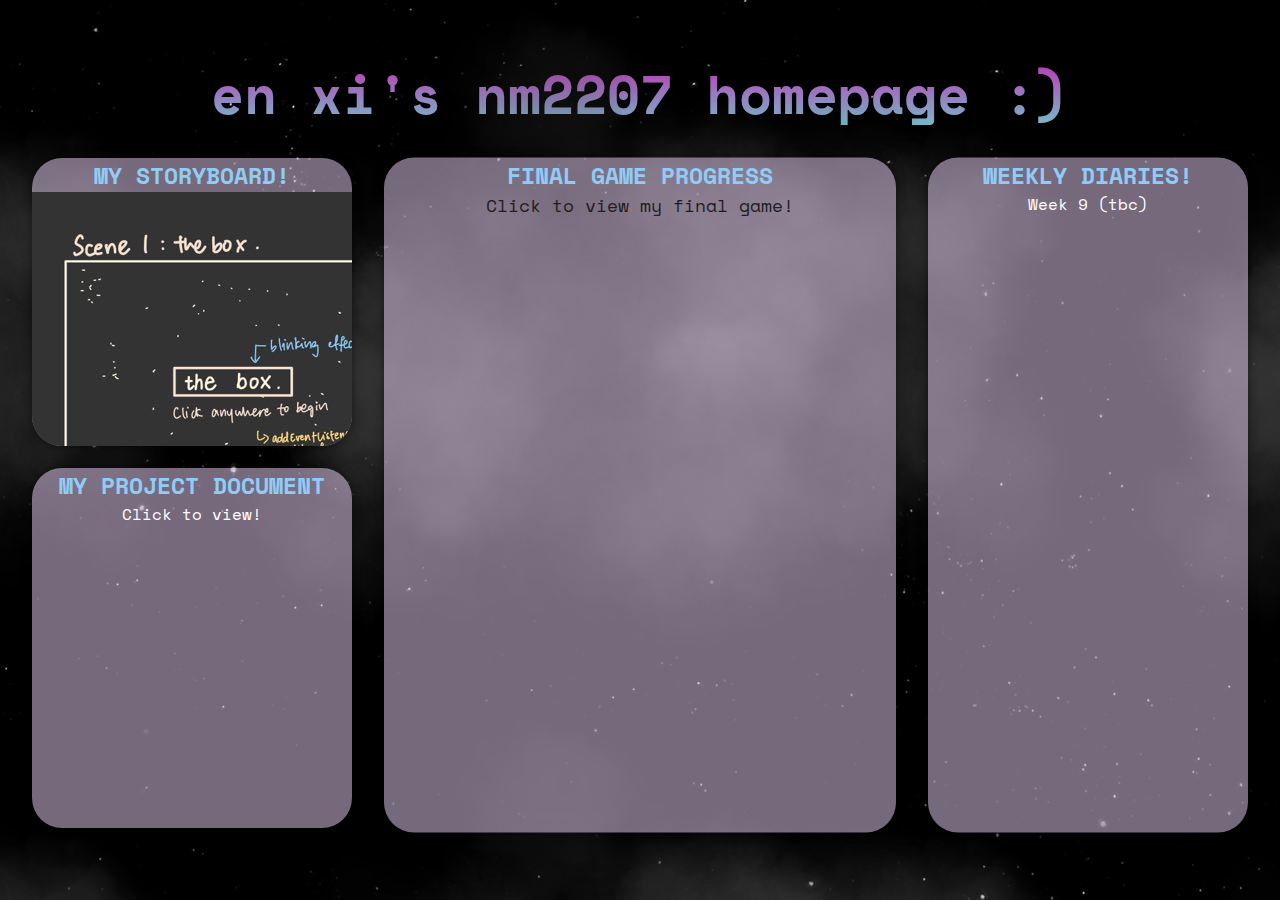
==== index.html @ d6680e60 "Update index.html" ====
<html>
    <head>
        <meta charset="UTF-8">
        <title> coolest homepage </title>
        <link href="https://fonts.googleapis.com/css2?family=Space+Mono:wght@700&family=Trispace:wght@500&display=swap" rel="stylesheet">
        <link rel="stylesheet" href="css/appstylee.css">
    </head>
    <body>
        <div class="stars"></div>
        <div class="twinkling"></div>
        <div class="clouds"></div>
        <div class="title">
            <h1> en xi's nm2207 homepage :) </h1>
            <div class="leftcontainer">
                <h3> MY STORYBOARD! </h3>
                <img src="storyboard1.jpg" alt="storyboard1">
                <img src="storyboard2.jpg" alt="storyboard2">

            </div>
            
            <div class="bleftcontainer">
                <h3> MY PROJECT DOCUMENT </h3>
                <a href="https://docs.google.com/document/d/14MwKvw38vlgOwlVXLjzJBEixIKedfAKWlmblG9oHnnE/edit?usp=sharing"> Click to view!</a>
                                
            </div>
            <div class="rightcontainer">
                <h3> WEEKLY DIARIES! </h3>
                <a href=""> Week 9 (tbc) </a> 
            
            </div>
           <div class="container">
             <h3> FINAL GAME PROGRESS </h3>
             <a href="game/index.html"> Click to view my final game! </a>
            </div>
    </body>
</html>
---- css/appstylee.css ----
*{
    margin:0;
    padding:0;
}

.title h1{
    font-size: 6vh;
    font-family: 'Space Mono',sans-serif;
    margin-left: auto;
    margin-right: auto;
    margin-top: 6vh;
    text-align: center;

    color:white;
    background: -webkit-linear-gradient(#fa2fe2,#89fffd);
    -webkit-background-clip: text;
    -webkit-text-fill-color: transparent;
    text-shadow: 0px 0px 0px rgba(0,0,0,0.2);

    display: black;
    position: relative;
    z-index: 1;
}

@keyframes move-clouds-back {
    from {background-position: 0 0;}
    to {background-position: 10000px 0}
}
@keyframes move-twinkle-back {
    from {background-position: 0 0;}
    to {background-position: 10000px 5000px}
}
.stars, .twinkling, .clouds{
    position: absolute;
    top:0;
    left:0;
    right:0;
    bottom:0;
    width: 100%;
    display:block
}
.stars{
    background: #000 url(stars.png) repeat top center;
    z-index:0;
}
.twinkling{
    background:transparent url(twinkling.png) repeat top center;
    z-index:1;
    animation: move-twinkle-back 200s linear infinite;
}
.clouds{
    background:transparent url(clouds.png) repeat top center;
    z-index:2;
    opacity: 1;
    animation: move-clouds-back 200s linear infinite;
}

/*Container styles */
.container {
    position: absolute;
    top: 55%;
    left: 50%;
    transform: translate(-50%, -50%);
    background-color: rgba(237, 210, 247, 0.5);
    border-radius: 30px;
    box-shadow: 0 0 10px rgba(0, 0, 0, 0.5);
    z-index: 3;
    height: 75%;
    width: 40%;
    text-align: center;
    overflow: auto;
}
.container {
    display: block;
    margin-bottom: 10px;
    color: #8fcdf6;
    text-decoration: none;
    font-family: 'Space Mono', sans-serif;
    font-size: 20px;
    text-align: center;
    overflow: auto;
}
.container a {
    display: block;
    margin-bottom: 10px;
    color: #1f1d1d;
    text-decoration: none;
    font-family: 'Space Mono', sans-serif;
    font-size: 18px;
    text-align: match-parent;
    overflow: auto;
}

.leftcontainer {
    position: absolute;
    top: 33.5%;
    left: 10%;
    transform: translate(-30%, -50%);
    background-color: rgba(237, 210, 247, 0.5);
    border-radius: 30px;
    box-shadow: 0 0 10px rgba(0, 0, 0, 0.5);
    z-index: 4;
    height: 32%;
    width: 25%;
    text-align: center;
    overflow: auto;
}
.leftcontainer {
    display: block;
    margin-bottom: 10px;
    color: #8fcdf6;
    text-decoration: none;
    font-family: 'Space Mono', sans-serif;
    font-size: 20px;
    text-align: center;
    overflow: auto;
}
.leftcontainer a {
    display: block;
    margin-bottom: 10px;
    color: #fff;
    text-decoration: none;
    font-family: 'Space Mono', sans-serif;
    font-size: 16px;
    text-align: match-parent;
    overflow: auto;
}
.bleftcontainer {
    position: absolute;
    top: 72%;
    left: 10%;
    transform: translate(-30%, -50%);
    background-color: rgba(237, 210, 247, 0.5);
    border-radius: 30px;
    box-shadow: 0 0 10px rgba(0, 0, 0, 0.5);
    z-index: 4;
    height: 40%;
    width: 25%;
    text-align: center;
    overflow: auto;
}
.bleftcontainer {
    display: block;
    margin-bottom: 10px;
    color: #8fcdf6;
    text-decoration: none;
    font-family: 'Space Mono', sans-serif;
    font-size: 20px;
    text-align: center;
    overflow: auto;
}
.bleftcontainer a {
    display: block;
    margin-bottom: 10px;
    color: #fff;
    text-decoration: none;
    font-family: 'Space Mono', sans-serif;
    font-size: 16px;
    text-align: match-parent;
    overflow: auto;
}
.rightcontainer {
    position: absolute;
    top: 55%;
    left: 85%;
    transform: translate(-50%, -50%);
    background-color: rgba(237, 210, 247, 0.5);
    border-radius: 30px;
    box-shadow: 0 0 10px rgba(0, 0, 0, 0.5);
    z-index: 3;
    height: 75%;
    width: 25%;
    overflow: auto;
}

.rightcontainer {
    display: block;
    margin-bottom: 10px;
    color: #8fcdf6;
    text-decoration: none;
    font-family: 'Space Mono', sans-serif;
    font-size: 20px;
    text-align: center;
    overflow: auto;
}

.rightcontainer a {
    display: block;
    margin-bottom: 10px;
    color: #fff;
    text-decoration: none;
    font-family: 'Space Mono', sans-serif;
    font-size: 16px;
    text-align: match-parent;
    overflow: auto;
}
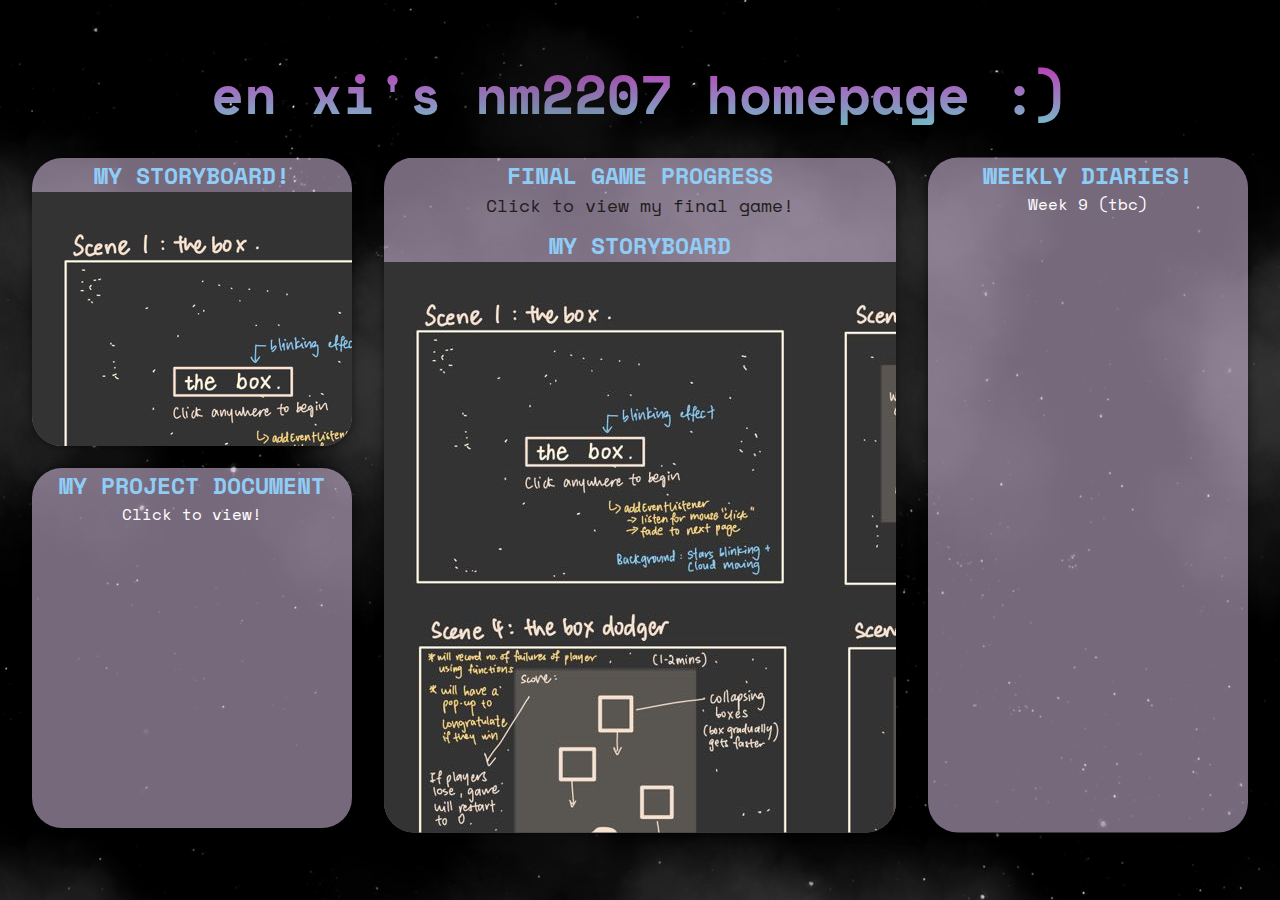
==== commit 98e71bf1: "Update index.html" ====
--- a/index.html
+++ b/index.html
@@ -31,6 +31,9 @@
            <div class="container">
              <h3> FINAL GAME PROGRESS </h3>
              <a href="game/index.html"> Click to view my final game! </a>
+               <h3> MY STORYBOARD </h3>
+               <img src="storyboard1.jpg" alt="storyboard1">
+               <img src="storyboard2.jpg" alt="storyboard2">
             </div>
     </body>
 </html>
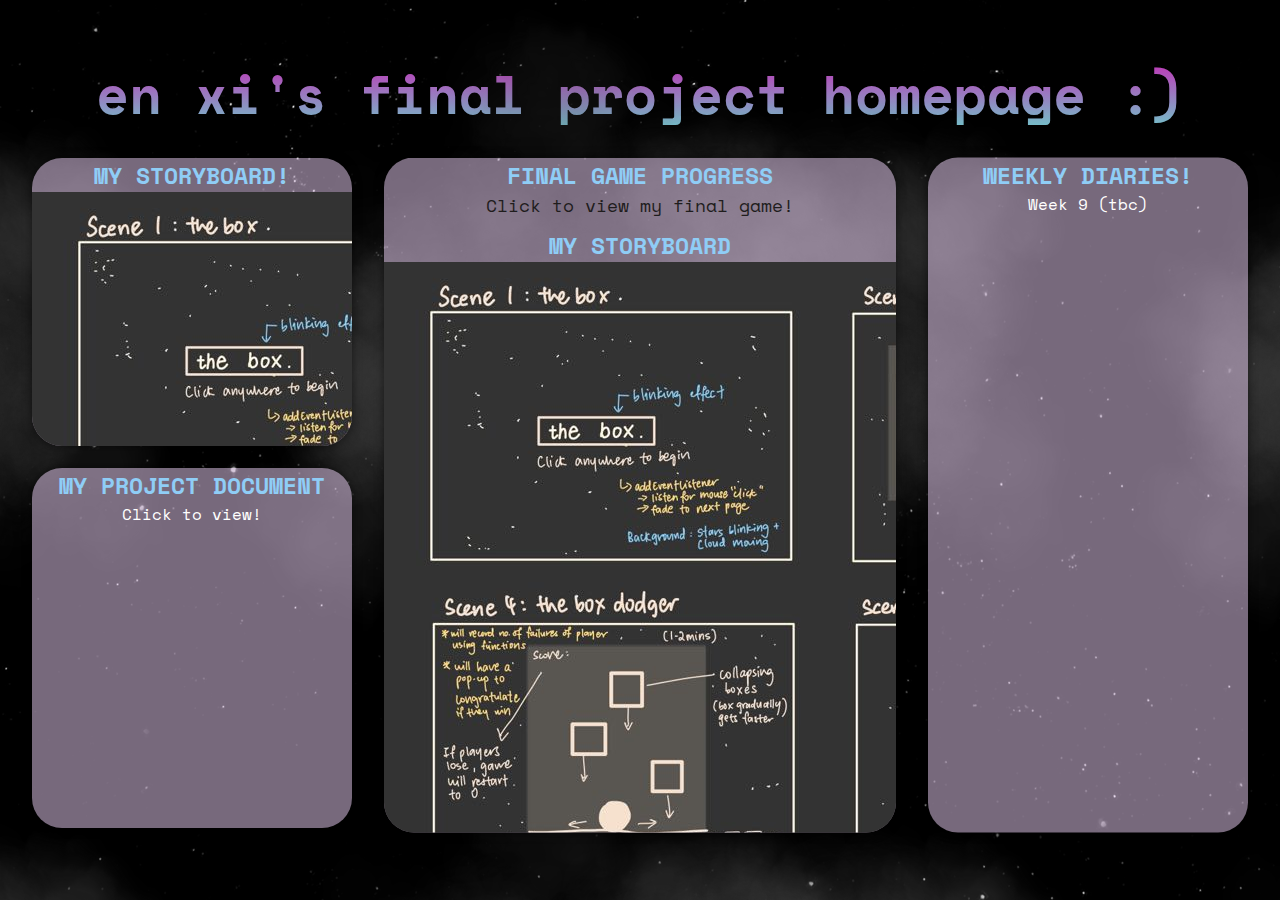
==== commit a6d2823b: "Update index.html" ====
--- a/index.html
+++ b/index.html
@@ -10,7 +10,7 @@
         <div class="twinkling"></div>
         <div class="clouds"></div>
         <div class="title">
-            <h1> en xi's nm2207 homepage :) </h1>
+            <h1> en xi's final project homepage :) </h1>
             <div class="leftcontainer">
                 <h3> MY STORYBOARD! </h3>
                 <img src="storyboard1.jpg" alt="storyboard1">
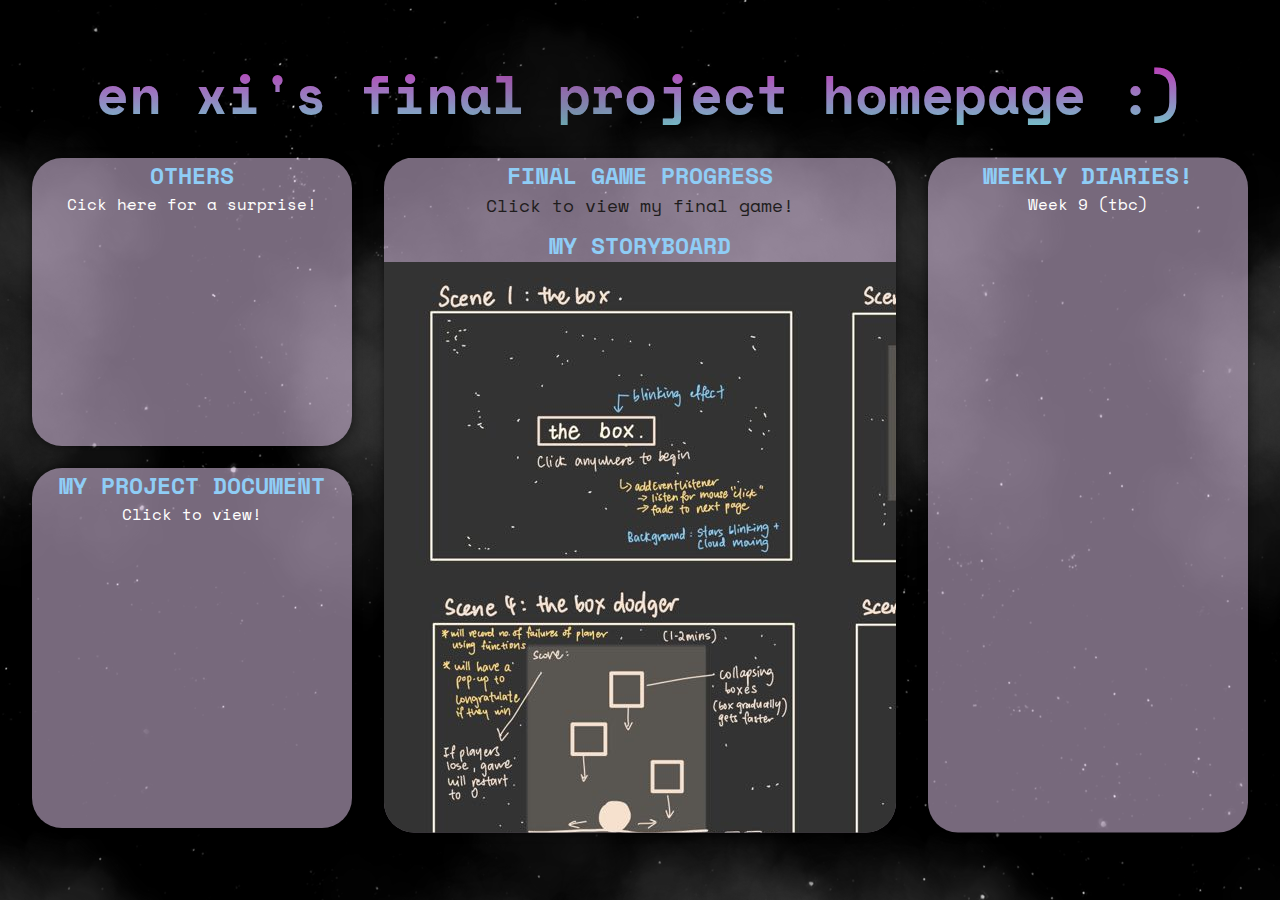
==== commit 57dc73fe: "Update index.html" ====
--- a/index.html
+++ b/index.html
@@ -12,9 +12,8 @@
         <div class="title">
             <h1> en xi's final project homepage :) </h1>
             <div class="leftcontainer">
-                <h3> MY STORYBOARD! </h3>
-                <img src="storyboard1.jpg" alt="storyboard1">
-                <img src="storyboard2.jpg" alt="storyboard2">
+                <h3> OTHERS </h3>
+                <a href="https://www.youtube.com/watch?v=xvFZjo5PgG0&ab_channel=Duran"> Cick here for a surprise! </a>
 
             </div>
             
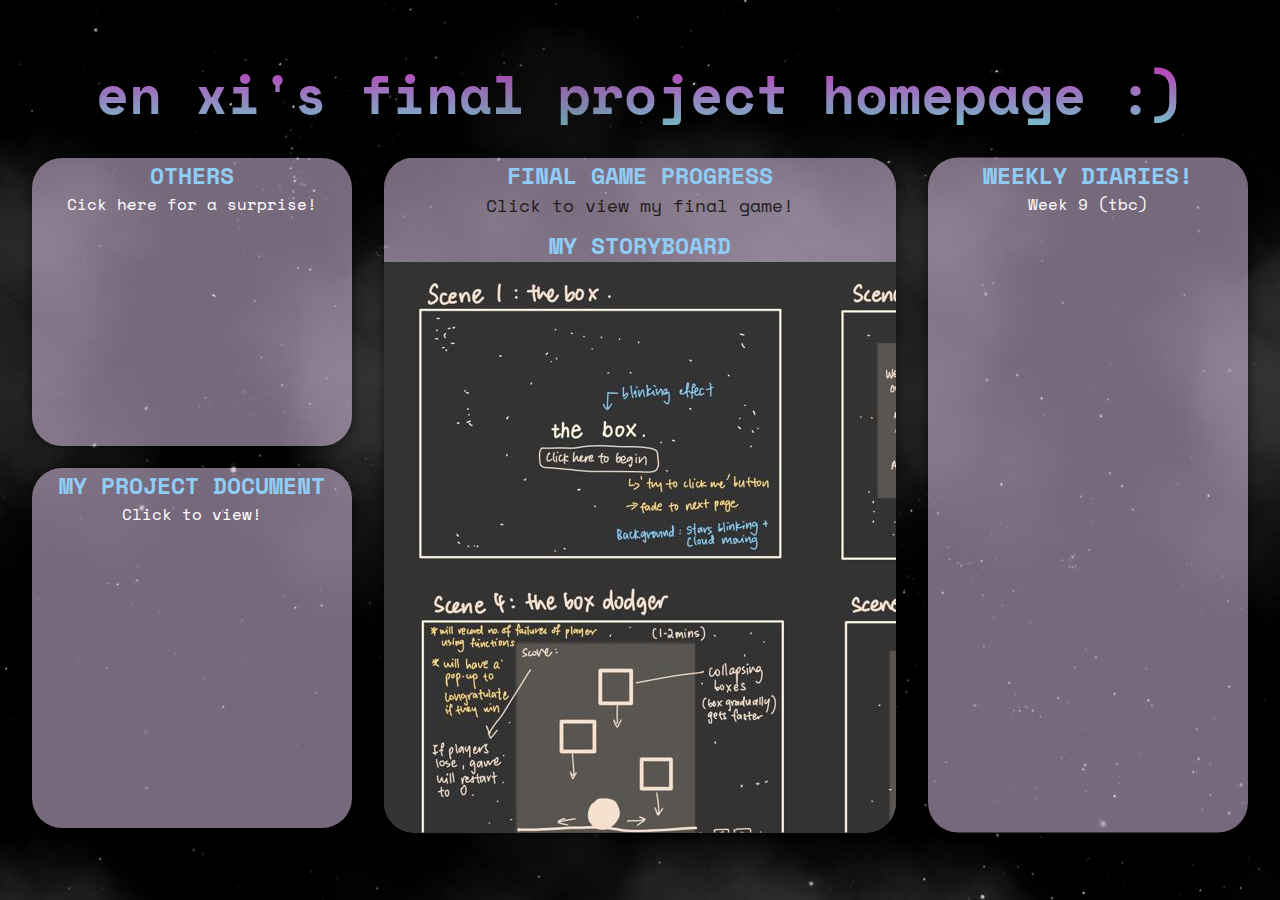
==== commit c8791af2: "Add files via upload" ====
--- a/index.html
+++ b/index.html
@@ -35,4 +35,4 @@
                <img src="storyboard2.jpg" alt="storyboard2">
             </div>
     </body>
-</html>
+</html>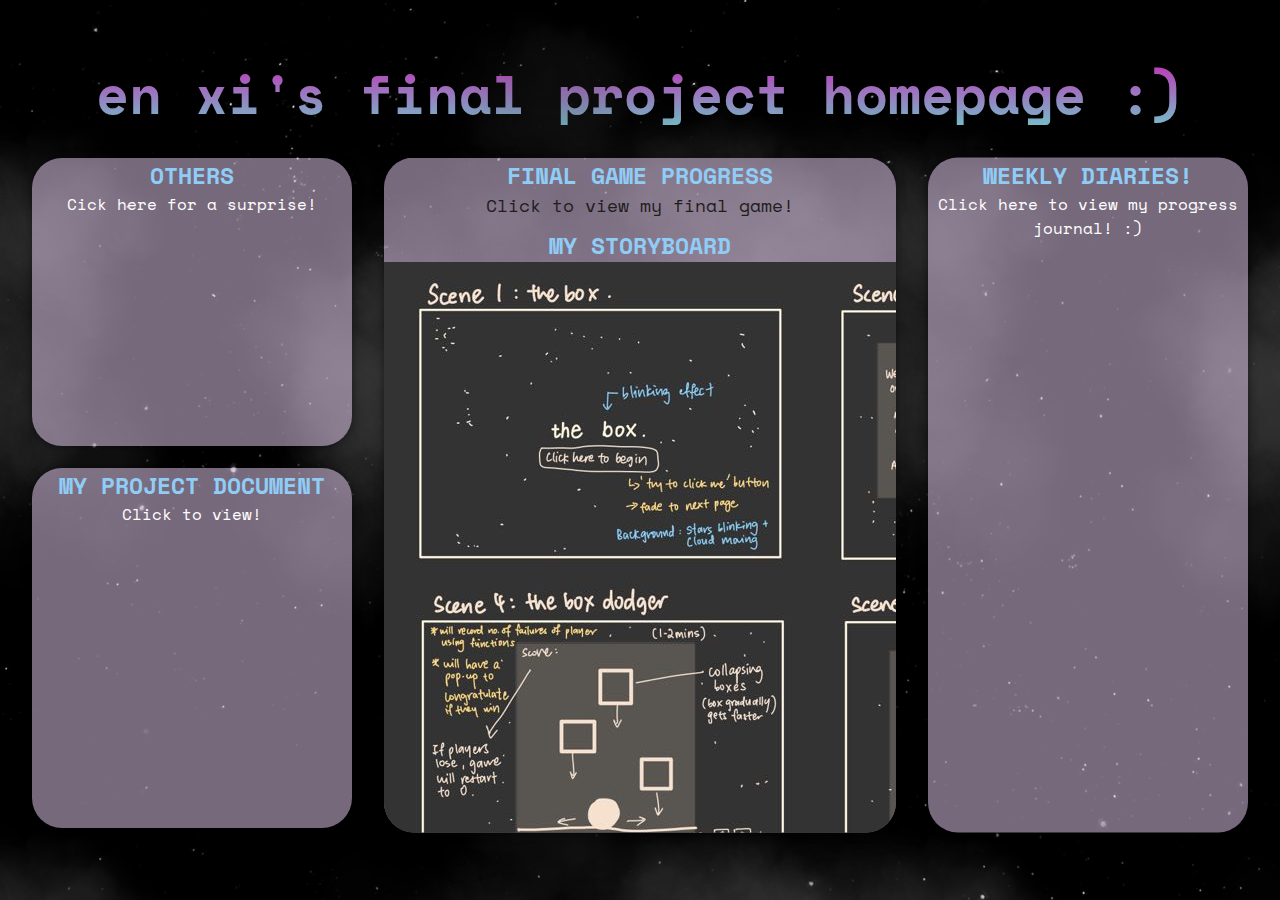
==== commit efa236e9: "Add files via upload" ====
--- a/index.html
+++ b/index.html
@@ -24,7 +24,7 @@
             </div>
             <div class="rightcontainer">
                 <h3> WEEKLY DIARIES! </h3>
-                <a href=""> Week 9 (tbc) </a> 
+                <a href="journal.html"> Click here to view my progress journal! :) </a> 
             
             </div>
            <div class="container">
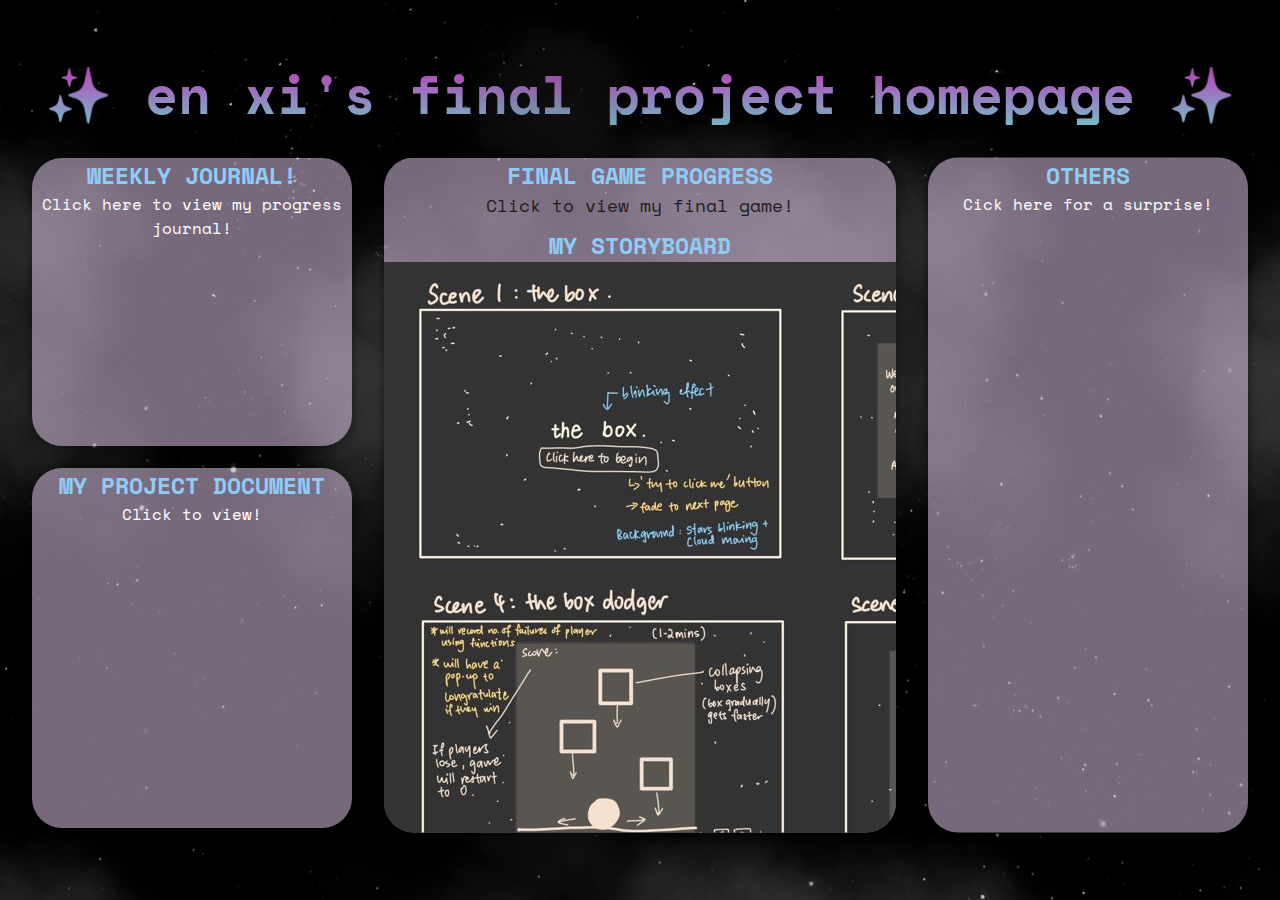
==== commit b7cb3151: "Add files via upload" ====
--- a/index.html
+++ b/index.html
@@ -9,12 +9,11 @@
         <div class="stars"></div>
         <div class="twinkling"></div>
         <div class="clouds"></div>
-        <div class="title">
-            <h1> en xi's final project homepage :) </h1>
-            <div class="leftcontainer">
+            <div class="title">
+            <h1> ✨ en xi's final project homepage ✨ </h1>
+            <div class="rightcontainer">
                 <h3> OTHERS </h3>
                 <a href="https://www.youtube.com/watch?v=xvFZjo5PgG0&ab_channel=Duran"> Cick here for a surprise! </a>
-
             </div>
             
             <div class="bleftcontainer">
@@ -22,9 +21,9 @@
                 <a href="https://docs.google.com/document/d/14MwKvw38vlgOwlVXLjzJBEixIKedfAKWlmblG9oHnnE/edit?usp=sharing"> Click to view!</a>
                                 
             </div>
-            <div class="rightcontainer">
-                <h3> WEEKLY DIARIES! </h3>
-                <a href="journal.html"> Click here to view my progress journal! :) </a> 
+            <div class="leftcontainer">
+                <h3> WEEKLY JOURNAL! </h3>
+                <a href="journal.html"> Click here to view my progress journal! </a> 
             
             </div>
            <div class="container">
--- a/css/appstylee.css
+++ b/css/appstylee.css
@@ -21,6 +21,7 @@
     position: relative;
     z-index: 1;
 }
+
 
 @keyframes move-clouds-back {
     from {background-position: 0 0;}
@@ -195,4 +196,3 @@
     overflow: auto;
 }
 
-
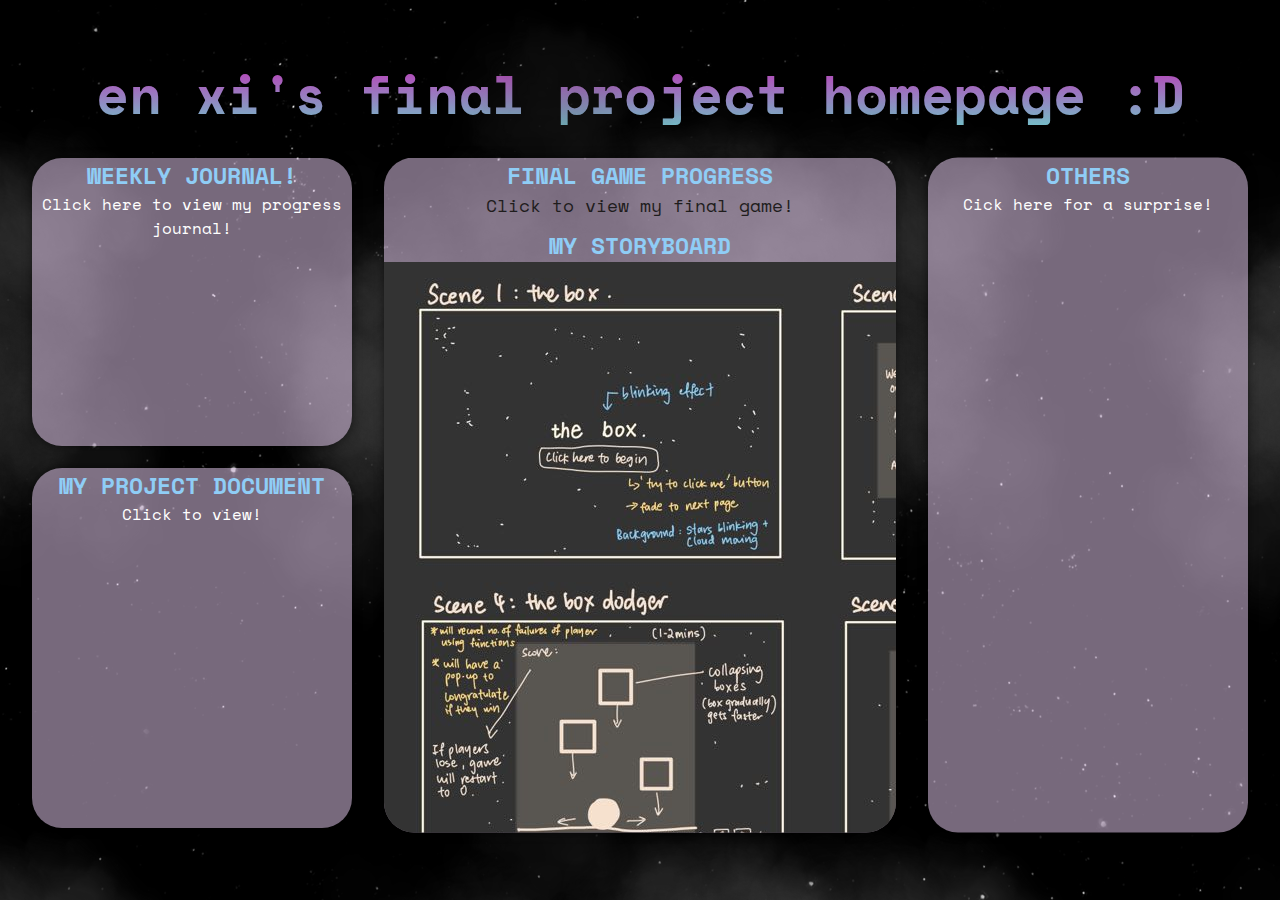
==== commit c8e78141: "Add files via upload" ====
--- a/index.html
+++ b/index.html
@@ -10,7 +10,7 @@
         <div class="twinkling"></div>
         <div class="clouds"></div>
             <div class="title">
-            <h1> ✨ en xi's final project homepage ✨ </h1>
+            <h1> en xi's final project homepage :D </h1>
             <div class="rightcontainer">
                 <h3> OTHERS </h3>
                 <a href="https://www.youtube.com/watch?v=xvFZjo5PgG0&ab_channel=Duran"> Cick here for a surprise! </a>
